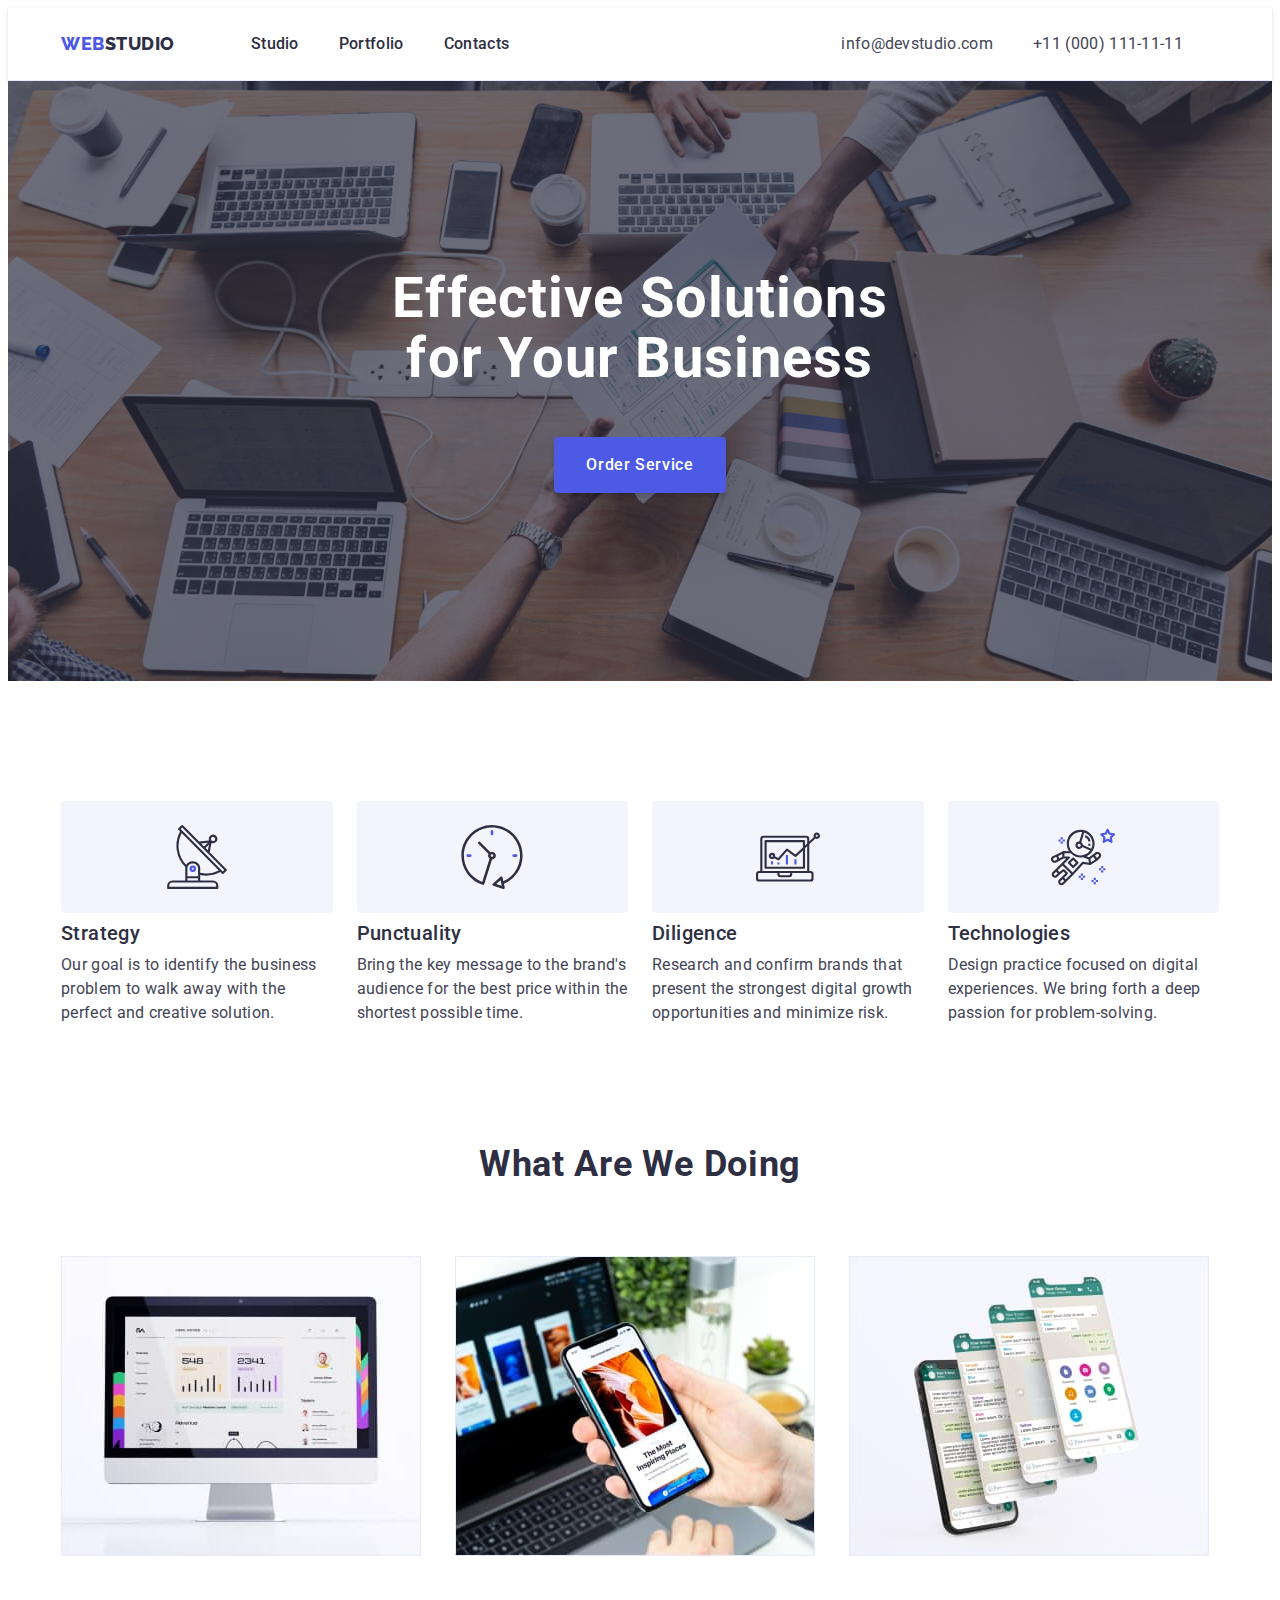
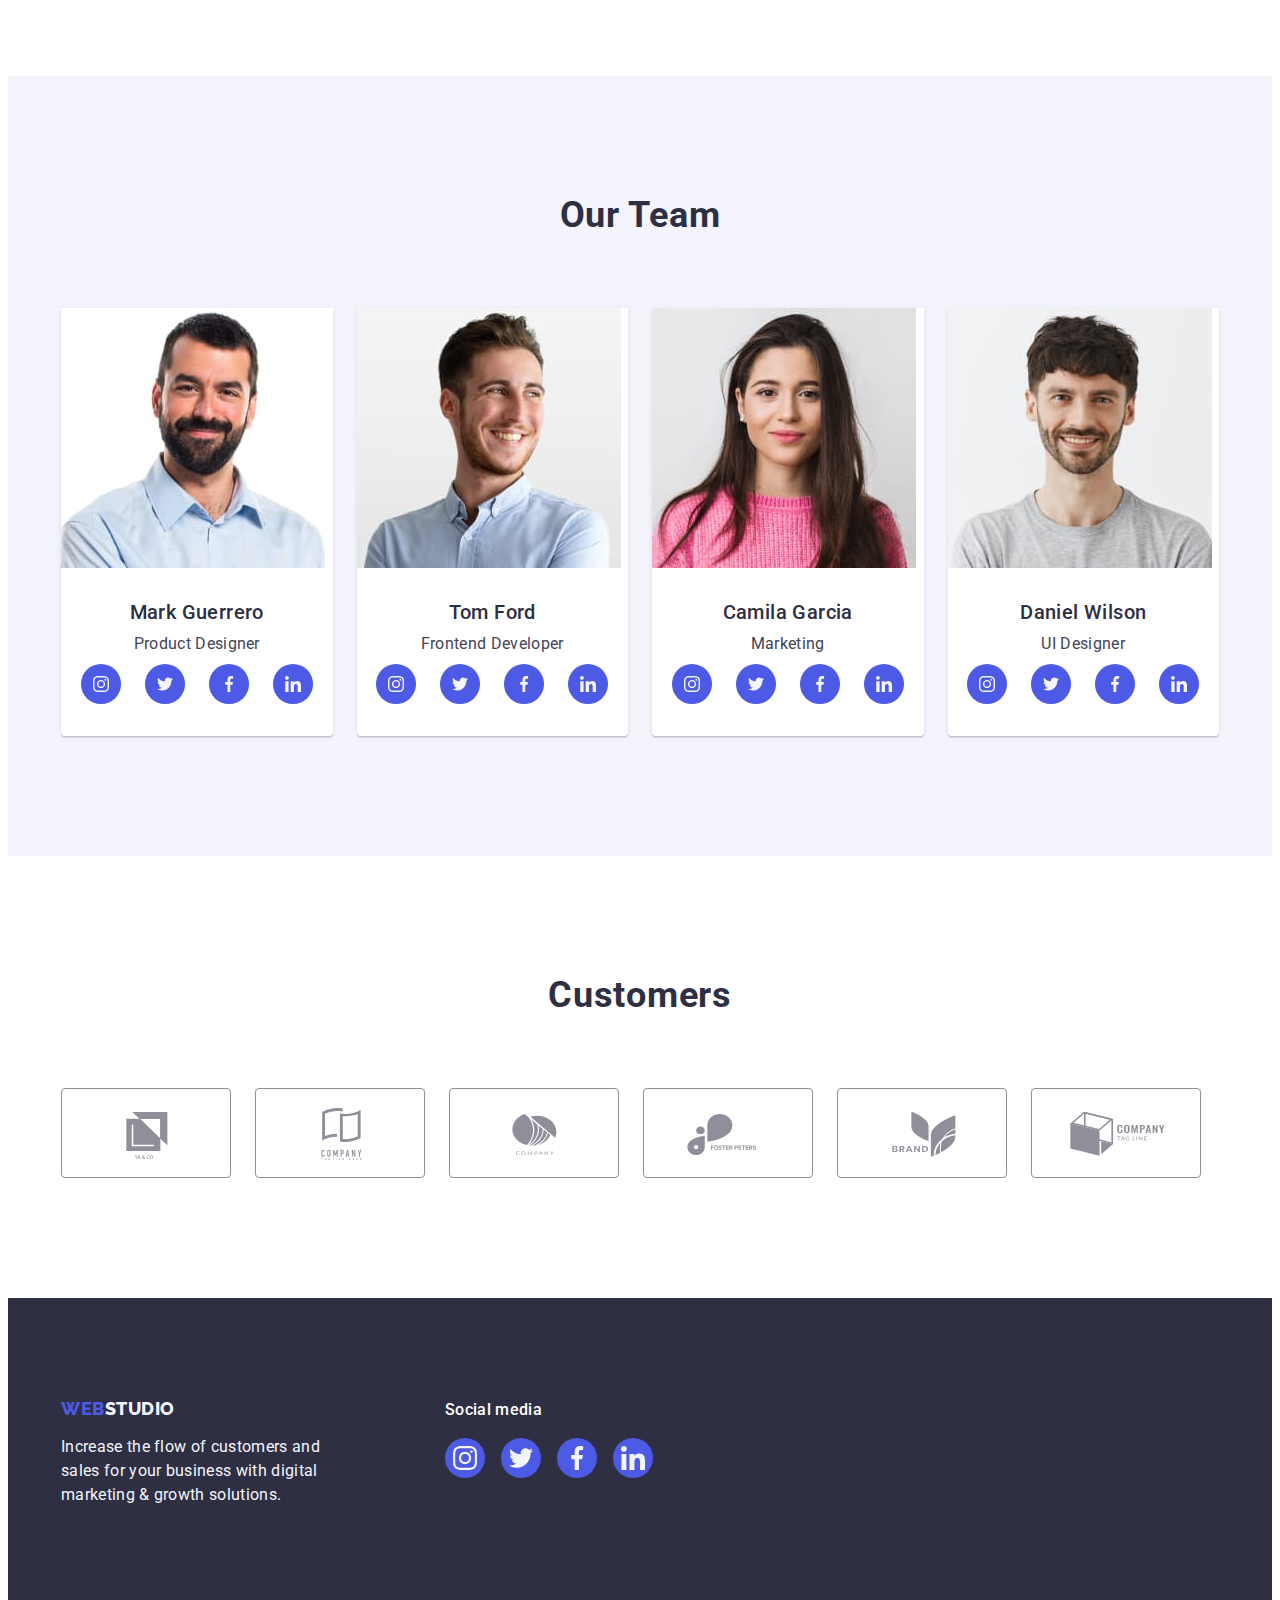
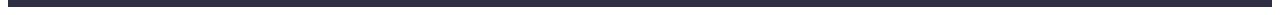
==== index.html @ 6bffb5c1 "Initial commit" ====
<!DOCTYPE html>
<html lang="en">

<head>
    <meta charset="UTF-8">
    <meta http-equiv="X-UA-Compatible" content="IE=edge">
    <meta name="viewport" content="width=device-width, initial-scale=1.0">
    <title>WebStudio</title>
    <link rel="preconnect" href="https://fonts.googleapis.com">
    <link rel="preconnect" href="https://fonts.gstatic.com" crossorigin>
    <link href="https://fonts.googleapis.com/css2?family=Raleway:wght@800&family=Roboto:wght@400;500;700&display=swap"
        rel="stylesheet">
    <link rel="stylesheet" href="https://cdnjs.cloudflare.com/ajax/libs/modern-normalize/1.1.0/modern-normalize.min.css"
        integrity="sha512-wpPYUAdjBVSE4KJnH1VR1HeZfpl1ub8YT/NKx4PuQ5NmX2tKuGu6U/JRp5y+Y8XG2tV+wKQpNHVUX03MfMFn9Q=="
        crossorigin="anonymous" referrerpolicy="no-referrer" />
    <link rel="stylesheet" href="./css/styles.css">
</head>

<body>
    <!-- Page header -->
    <header class="page-header">
        <div class="header-container container">
            <nav class="nav">
                <a class="logo link" href="./index.html">Web
                    <span class="logo-studio">Studio</span>
                </a>
                <ul class="nav-list list">
                    <li class="nav-item">
                        <a class="nav-link link" href="./index.html">Studio</a>
                    </li>
                    <li class="nav-item">
                        <a class="nav-link link" href="./portfolio.html">Portfolio</a>
                    </li>
                    <li class="nav-item">
                        <a class="nav-link link" href="">Contacts</a>
                    </li>
                </ul>
            </nav>
            <address class="contacts">
                <ul class="contacts-list list">
                    <li><a class="contacts-info link" href="mailto:info@devstudio.com">info@devstudio.com</a></li>
                    <li><a class="contacts-info link" href="tel:+110001111111">+11 (000) 111-11-11</a></li>
                </ul>
            </address>
        </div>
    </header>

    <!-- Main content -->
    <main>
        <!-- Hero.Section 1 -->
        <section class="hero">
            <div class="container">

                <h1 class="hero-heading">Effective Solutions <br>
                    for Your Business</h1>
                <button class="hero-button" type="button">Order Service</button>
            </div>
        </section>

        <!-- Section 2. Features -->
        <section class="features">
            <div class="container">
                <h2 class="features-hidden-heading">Our Features</h2>
                <ul class="features-list list">
                    <li class="features-item">
                        <div class="features-icon">
                            <svg class="features-icon-el" width="64" height="64">
                                <use href="./images/icons.svg#icon-antenna">

                                </use>
                            </svg>
                        </div>
                        <h3 class="title">Strategy</h3>
                        <p class="features-text">Our goal is to identify the business problem to walk away with the
                            perfect
                            and creative solution.
                        </p>
                    </li>
                    <li class="features-item">
                        <div class="features-icon">
                            <svg class="features-icon-el" width="64" height="64">
                                <use href="./images/icons.svg#icon-clock">

                                </use>
                            </svg>
                        </div>
                        <h3 class="title">Punctuality</h3>
                        <p class="features-text">Bring the key message to the brand's audience for the best price within
                            the
                            shortest possible
                            time.</p>
                    </li>
                    <li class="features-item">
                        <div class="features-icon">
                            <svg class="features-icon-el" width="64" height="64">
                                <use href="./images/icons.svg#icon-diagram">
                                </use>
                            </svg>
                        </div>
                        <h3 class="title">Diligence</h3>
                        <p class="features-text">Research and confirm brands that present the strongest digital growth
                            opportunities and minimize
                            risk.
                        </p>
                    </li>
                    <li class="features-item">
                        <div class="features-icon">
                            <svg class="features-icon-el" width="64" height="64">
                                <use href="./images/icons.svg#icon-astronaut">
                                </use>
                            </svg>
                        </div>
                        <h3 class="title">Technologies</h3>
                        <p class="features-text">Design practice focused on digital experiences. We bring forth a deep
                            passion for
                            problem-solving.</p>
                    </li>
                </ul>
            </div>
        </section>

        <!-- Section 3.What are we doing -->
        <section class="what-are-we-doing">
            <div class="container">
                <h2 class="heading">What are we doing</h2>
                <ul class="services-list list">
                    <li class="services-item">
                        <img class="services-img" src="./images/rectangle71(1).jpg"
                            alt="open site on the monitor screen" width="360" height="300">
                    </li>
                    <li class="services-item">
                        <img class="services-img" src="./images/rectangle71(2).jpg"
                            alt="the messenger is open on the iPhone screen" width="360" height="300">
                    </li>
                    <li class="services-item">
                        <img class="services-img" src="./images/rectangle71(3).jpg"
                            alt="an iPhone in a person's hand,a MacBook in the background " width="360" height="300">
                    </li>
                </ul>
            </div>
        </section>

        <!-- Section 4.Our team -->
        <section class="our-team">
            <div class="container">
                <h2 class="heading">Our Team</h2>
                <ul class="team-list list">
                    <li class="team-item">
                        <img class="team-img" src="./images/img1.jpg" alt="photo of Mark Guerrero" width="264"
                            height="260">
                        <div class="team-item-container">
                            <h3 class="team-item-title">Mark Guerrero</h3>
                            <p class="team-text">Product Designer</p>
                            <ul class="social-list list">
                                <li class="social-item">
                                    <a href="" class="social-list-link">
                                        <svg class="social-icon" width="16" height="16">
                                            <use href="./images/icons.svg#icon-instagram"></use>
                                        </svg>
                                    </a>
                                </li>
                                <li class="social-item">
                                    <a href="" class="social-list-link">
                                        <svg class="social-icon" width="16" height="16">
                                            <use href="./images/icons.svg#icon-twitter"></use>
                                        </svg>
                                    </a>
                                </li>
                                <li class="social-item">
                                    <a href="" class="social-list-link">
                                        <svg class="social-icon" width="16" height="16">
                                            <use href="./images/icons.svg#icon-facebook"></use>
                                        </svg>
                                    </a>
                                </li>
                                <li class="social-item">
                                    <a href="" class="social-list-link">
                                        <svg class="social-icon" width="16" height="16">
                                            <use href="./images/icons.svg#icon-linkedin"></use>
                                        </svg>
                                    </a>
                                </li>
                            </ul>
                        </div>
                    </li>
                    <li class="team-item">
                        <img class="team-img" src="./images/img2.jpg" alt="photo of Tom Ford" width="264" height="260">
                        <div class="team-item-container">
                            <h3 class="team-item-title">Tom Ford</h3>
                            <p class="team-text">Frontend Developer</p>
                            <ul class="social-list list">
                                <li class="social-item">
                                    <a href="" class="social-list-link">
                                        <svg class="social-icon" width="16" height="16">
                                            <use href="./images/icons.svg#icon-instagram"></use>
                                        </svg>
                                    </a>
                                </li>
                                <li class="social-item">
                                    <a href="" class="social-list-link">
                                        <svg class="social-icon" width="16" height="16">
                                            <use href="./images/icons.svg#icon-twitter"></use>
                                        </svg>
                                    </a>
                                </li>
                                <li class="social-item">
                                    <a href="" class="social-list-link">
                                        <svg class="social-icon" width="16" height="16">
                                            <use href="./images/icons.svg#icon-facebook"></use>
                                        </svg>
                                    </a>
                                </li>
                                <li class="social-item">
                                    <a href="" class="social-list-link">
                                        <svg class="social-icon" width="16" height="16">
                                            <use href="./images/icons.svg#icon-linkedin"></use>
                                        </svg>
                                    </a>
                                </li>

                            </ul>
                        </div>
                    </li>
                    <li class="team-item">
                        <img class="team-img" src="./images/img3.jpg" alt="photo of Camila Garcia" width="264"
                            height="260">
                        <div class="team-item-container">
                            <h3 class="team-item-title">Camila Garcia</h3>
                            <p class="team-text">Marketing</p>
                            <ul class="social-list list">
                                <li class="social-item">
                                    <a href="" class="social-list-link">
                                        <svg class="social-icon" width="16" height="16">
                                            <use href="./images/icons.svg#icon-instagram"></use>
                                        </svg>
                                    </a>
                                </li>
                                <li class="social-item">
                                    <a href="" class="social-list-link">
                                        <svg class="social-icon" width="16" height="16">
                                            <use href="./images/icons.svg#icon-twitter"></use>
                                        </svg>
                                    </a>
                                </li>
                                <li class="social-item">
                                    <a href="" class="social-list-link">
                                        <svg class="social-icon" width="16" height="16">
                                            <use href="./images/icons.svg#icon-facebook"></use>
                                        </svg>
                                    </a>
                                </li>
                                <li class="social-item">
                                    <a href="" class="social-list-link">
                                        <svg class="social-icon" width="16" height="16">
                                            <use href="./images/icons.svg#icon-linkedin"></use>
                                        </svg>
                                    </a>
                                </li>

                            </ul>
                        </div>
                    </li>
                    <li class="team-item">
                        <img class="team-img" src="./images/img4.jpg" alt="photo of Daniel Wilson" width="264"
                            height="260">
                        <div class="team-item-container">
                            <h3 class="team-item-title">Daniel Wilson</h3>
                            <p class="team-text">UI Designer</p>
                            <ul class="social-list list">
                                <li class="social-item">
                                    <a href="" class="social-list-link">
                                        <svg class="social-icon" width="16" height="16">
                                            <use href="./images/icons.svg#icon-instagram"></use>
                                        </svg>
                                    </a>
                                </li>
                                <li class="social-item">
                                    <a href="" class="social-list-link">
                                        <svg class="social-icon" width="16" height="16">
                                            <use href="./images/icons.svg#icon-twitter"></use>
                                        </svg>
                                    </a>
                                </li>
                                <li class="social-item">
                                    <a href="" class="social-list-link">
                                        <svg class="social-icon" width="16" height="16">
                                            <use href="./images/icons.svg#icon-facebook"></use>
                                        </svg>
                                    </a>
                                </li>
                                <li class="social-item">
                                    <a href="" class="social-list-link">
                                        <svg class="social-icon" width="16" height="16">
                                            <use href="./images/icons.svg#icon-linkedin"></use>
                                        </svg>
                                    </a>
                                </li>

                            </ul>
                        </div>
                    </li>
                </ul>
            </div>
        </section>
        <!-- Section 5. Customers -->
        <section class="customers">
            <div class="container">
                <h2 class="heading">Customers</h2>
                <ul class="customers-list list">
                    <li class="customers-item">
                        <a href="" class="customers-link">
                            <svg class="customers-icon" width="104" height="56">
                                <use href="./images/icons.svg#icon-customers1"></use>
                            </svg>
                        </a>
                    </li>
                    <li class="customers-item">
                        <a href="" class="customers-link">
                            <svg class="customers-icon" width="104" height="56">
                                <use href="./images/icons.svg#icon-customers2"></use>
                            </svg>
                        </a>
                    </li>
                    <li class="customers-item">
                        <a href="" class="customers-link">
                            <svg class="customers-icon" width="104" height="56">
                                <use href="./images/icons.svg#icon-customers3"></use>
                            </svg>
                        </a>
                    </li>
                    <li class="customers-item">
                        <a href="" class="customers-link">
                            <svg class="customers-icon" width="104" height="56">
                                <use href="./images/icons.svg#icon-customers4"></use>
                            </svg>
                        </a>
                    </li>
                    <li class="customers-item">
                        <a href="" class="customers-link">
                            <svg class="customers-icon" width="104" height="56">
                                <use href="./images/icons.svg#icon-customers5"></use>
                            </svg>
                        </a>
                    </li>
                    <li class="customers-item">
                        <a href="" class="customers-link">
                            <svg class="customers-icon" width="104" height="56">
                                <use href="./images/icons.svg#icon-customers6"></use>
                            </svg>
                        </a>
                    </li>
                </ul>
            </div>

        </section>
    </main>
    <!-- Footer -->
    <footer class="page-footer">
        <div class="container container-footer">
            <div class="logo-text-footer">
                <a class="logo-footer link" href="./index.html">Web<span class="logo-studio-footer">Studio</span>
                </a>
                <p class="footer-text">Increase the flow of customers and sales for your business with digital marketing
                    &
                    growth solutions.</p>
            </div>
            <div class="text-social-footer">
                <p class="social-media-footer">Social media</p>
                <ul class="social-list-footer list">
                    <li class="social-item">
                        <a href="" class="social-list-link-footer">
                            <svg class="social-icon" width="24" height="24">
                                <use href="./images/icons.svg#icon-instagram"></use>
                            </svg>
                        </a>
                    </li>
                    <li class="social-item">
                        <a href="" class="social-list-link-footer">
                            <svg class="social-icon" width="24" height="24">
                                <use href="./images/icons.svg#icon-twitter"></use>
                            </svg>
                        </a>
                    </li>
                    <li class="social-item">
                        <a href="" class="social-list-link-footer">
                            <svg class="social-icon" width="24" height="24">
                                <use href="./images/icons.svg#icon-facebook"></use>
                            </svg>
                        </a>
                    </li>
                    <li class="social-item">
                        <a href="" class="social-list-link-footer">
                            <svg class="social-icon" width="24" height="24">
                                <use href="./images/icons.svg#icon-linkedin"></use>
                            </svg>
                        </a>
                    </li>
                </ul>
            </div>

        </div>
    </footer>


</body>

</html>
---- css/styles.css ----
:root {
  --accent-color: #4d5ae5;
  --brand-color: #2e2f42;
  --border-color: #e7e9fc;
  --hover-color: #404bbf;
}

/**
  |============================
  | BASE STYLES
  |============================
*/

body {
  font-family: 'Roboto', sans-serif;
  background-color: #ffffff;
  color: #434455;
}

.list {
  list-style: none;
  padding: 0;
  margin: 0;
}
.link {
  text-decoration: none;
}
h1,
h2,
h3,
h4,
h5,
h6,
p,
ul {
  margin: 0;
}
img {
  display: block;
}

.container {
  width: 1158px;
  padding: 0 15px;
  margin: 0 auto;
}

/**
  |============================
  |      STUDIO
  |============================
*/

/**
  |============================
  | HEADER
  |============================
*/
.page-header {
  margin-bottom: 0;
  border-bottom: 1px solid #e7e9fc;
  box-shadow: 0px 2px 1px rgba(46, 47, 66, 0.08),
    0px 1px 1px rgba(46, 47, 66, 0.16), 0px 1px 6px rgba(46, 47, 66, 0.08);
}
.header-container {
  display: flex;
  align-items: center;
}
.nav {
  display: flex;
  margin-right: 332px;
  align-items: center;
}

.logo,
.nav-link,
.contacts-info {
  display: block;
  padding: 24px 0;
}

.logo {
  font-family: 'Raleway', sans-serif;
  font-weight: 800;
  font-size: 18px;
  line-height: 1.17;
  display: flex;
  align-items: center;
  letter-spacing: 0.03em;
  text-transform: uppercase;
  text-decoration: none;
  color: var(--accent-color);
  margin-right: 76px;
}

.logo-studio {
  color: var(--brand-color);
}
.nav-list {
  display: flex;
  gap: 40px;
}

.nav-link {
  font-weight: 500;
  font-size: 16px;
  line-height: 1.5;
  letter-spacing: 0.02em;
  text-decoration: none;
  color: var(--brand-color);
}
.nav-link:hover,
.nav-link:focus {
  color: var(--hover-color);
}

.contacts {
  font-style: normal;
}
.contacts-list {
  display: flex;
  gap: 40px;
}

.contacts-info {
  font-weight: 400;
  font-size: 16px;
  line-height: 1.5;
  letter-spacing: 0.02em;
  text-decoration: none;
  color: #434455;
}
.contacts-info:hover,
.contacts-info:focus {
  color: var(--hover-color);
}

/**
  |============================
  | MAIN
  |============================
*/

/**
  |============================
  | HERO.SECTION 1
  |============================
*/
.hero {
  background-color: var(--brand-color);
  padding: 188px 0;
  background-image: linear-gradient(
      rgba(46, 47, 66, 0.7),
      rgba(46, 47, 66, 0.7)
    ),
    url(../images/background/peopleoffice1.jpg);
  background-repeat: no-repeat;
  background-position: center;
  background-size: cover;
  margin-left: auto;
  margin-right: auto;
  max-width: 1440px;
}
.hero-heading {
  font-weight: 700;
  font-size: 56px;
  line-height: 1.07;
  letter-spacing: 0.02em;
  text-align: center;
  color: #ffffff;
  max-width: 496px;
  margin-bottom: 48px;
  margin-left: auto;
  margin-right: auto;
}
.hero-button {
  font-family: 'Roboto', sans-serif;
  font-weight: 500;
  font-size: 16px;
  line-height: 1.5;

  letter-spacing: 0.04em;
  color: #ffffff;
  background-color: var(--accent-color);
  cursor: pointer;
  padding: 16px 32px;
  min-width: 169px;
  height: 56px;
  box-shadow: 0px 4px 4px rgba(0, 0, 0, 0.15);
  border: none;
  border-radius: 4px;
  display: block;
  margin-left: auto;
  margin-right: auto;
}
.hero-button:hover,
.hero-button:focus {
  background-color: var(--hover-color);
}

/**
  |============================
  | SECTION 2.FEATURES
  |============================
*/
.features {
  padding: 120px 0;
}
.features-hidden-heading {
  position: absolute;
  width: 1px;
  height: 1px;
  margin: -1px;
  border: 0;
  padding: 0;
  white-space: nowrap;
  clip-path: inset(100%);
  clip: rect(0 0 0 0);
  overflow: hidden;
}
.title {
  font-weight: 500;
  font-size: 20px;
  line-height: 1.2;
  letter-spacing: 0.02em;
  color: var(--brand-color);
  margin-bottom: 8px;
}
.features-item {
  width: calc((100% - 72px) / 4);
}

.features-text {
  font-weight: 400;
  font-size: 16px;
  line-height: 1.5;
  letter-spacing: 0.02em;
}
.features-list {
  display: flex;
  gap: 24px;
}
.features-icon {
  display: flex;
  justify-content: center;
  align-items: center;
  height: 112px;
  background-color: #f4f4fd;
  border-radius: 4px;
  margin-bottom: 8px;
}

/**
  |============================
  | SECTION 3.WHAT ARE WE DOING
  |============================
*/
.what-are-we-doing {
  padding-bottom: 120px;
}
.heading {
  font-weight: 700;
  font-size: 36px;
  line-height: 1.1;
  letter-spacing: 0.02em;
  text-align: center;
  text-transform: capitalize;
  color: var(--brand-color);
  margin-bottom: 72px;
  margin-left: auto;
  margin-right: auto;
}
.services-list {
  display: flex;
  gap: 24px;
}
.services-item {
  width: calc((100% - 48px) / 3);
}
/**
  |============================
  | SECTION 4.OUR TEAM 
  |============================
*/
.our-team {
  background-color: #f4f4fd;
  padding: 120px 0;
}
.team-list {
  display: flex;
  gap: 24px;
}
.team-item {
  background: #ffffff;
  box-shadow: 0px 1px 6px rgba(46, 47, 66, 0.08),
    0px 1px 1px rgba(46, 47, 66, 0.16), 0px 2px 1px rgba(46, 47, 66, 0.08);
  border-radius: 0px 0px 4px 4px;
  width: calc((100% - 72px) / 4);
}
.team-item-title {
  font-weight: 500;
  font-size: 20px;
  line-height: 1.2;
  letter-spacing: 0.02em;
  color: var(--brand-color);
  text-align: center;
  margin-bottom: 8px;
}
.team-item-container {
  padding: 32px 0;
}

.team-text {
  font-weight: 400;
  font-size: 16px;
  line-height: 1.5;
  letter-spacing: 0.02em;
  text-align: center;
  margin-bottom: 8px;
}
.social-list {
  display: flex;
  gap: 24px;
  justify-content: center;
}

.social-list-link {
  display: flex;
  justify-content: center;
  align-items: center;
  width: 40px;
  height: 40px;
  border-radius: 50%;
  background-color: var(--accent-color);
  color: #f4f4fd;
}
.social-list-link:hover,
.social-list-link:focus {
  background-color: var(--hover-color);
}
.social-icon {
  fill: currentColor;
}

/**
  |============================
  | SECTION 5. CUSTOMERS
  |============================
*/
.customers {
  padding: 120px 0;
}
.customers-list {
  display: flex;
  gap: 24px;
}
.customers-link {
  display: flex;
  justify-content: center;
  align-items: center;
  width: 168px;
  height: 88px;
  border: 1px solid #8e8f99;
  border-radius: 4px;
  color: #8e8f99;
}
.customers-link:hover,
.customers-link:focus {
  border: 1px solid var(--hover-color);
  color: var(--hover-color);
}
.customers-icon {
  fill: currentColor;
}
.customers-icon:hover,
.customers-icon:focus {
  fill: currentColor;
}

/**
  |============================
  | FOOTER
  |============================
*/
.page-footer {
  background-color: var(--brand-color);
  padding: 100px 0;
}
.logo-studio-footer {
  font-family: 'Raleway', sans-serif;
  font-weight: 800;
  font-size: 18px;
  line-height: 1.17;
  display: inline-block;
  letter-spacing: 0.03em;
  text-transform: uppercase;
  color: #f4f4fd;
  margin-left: 0;
}
.logo-footer {
  font-family: 'Raleway', sans-serif;
  font-weight: 800;
  font-size: 18px;
  line-height: 1.17;
  display: inline-block;
  letter-spacing: 0.03em;
  text-transform: uppercase;
  text-decoration: none;
  color: var(--accent-color);
  margin-bottom: 16px;
}
.footer-text {
  font-weight: 400;
  font-size: 16px;
  line-height: 1.5;
  letter-spacing: 0.02em;
  color: #f4f4fd;
  max-width: 264px;
}

.social-media-footer {
  font-family: 'Roboto', sans-serif;
  font-weight: 500;
  font-size: 16px;
  line-height: 1.5;
  letter-spacing: 0.02em;
  color: #ffffff;
  margin-bottom: 16px;
}
.social-list-footer {
  display: flex;
  gap: 16px;
}
.social-list-link-footer {
  display: flex;
  justify-content: center;
  align-items: center;
  width: 40px;
  height: 40px;
  border-radius: 50%;
  background-color: var(--accent-color);
  color: #f4f4fd;
}
.social-list-link-footer:hover,
.social-list-link-footer:focus {
  background-color: #31d0aa;
}
.container-footer {
  display: flex;
  align-items: baseline;
}
.logo-text-footer {
  margin-right: 120px;
}

/**
  |============================
  |     PORTFOLIO
  |============================
*/

/**
  |============================
  | HEADER
  |============================
*/
.portfolio-header {
  box-shadow: 0px 2px 1px rgba(46, 47, 66, 0.08),
    0px 1px 1px rgba(46, 47, 66, 0.16), 0px 1px 6px rgba(46, 47, 66, 0.08);
}
/**
  |============================
  |  MAIN
  |============================
*/
.portfolio-hidden-title {
  position: absolute;
  width: 1px;
  height: 1px;
  margin: -1px;
  border: 0;
  padding: 0;

  white-space: nowrap;
  clip-path: inset(100%);
  clip: rect(0 0 0 0);
  overflow: hidden;
}

/**
  |============================
  | FILTER BUTTONS
  |============================
*/
.portfolio-section {
  padding-top: 96px;
  padding-bottom: 120px;
}
.filters-list {
  display: flex;
  justify-content: center;
  gap: 24px;
  margin-bottom: 72px;
}

.filter-button {
  font-family: 'Roboto', sans-serif;
  font-weight: 500;
  font-size: 16px;
  line-height: 1.5;
  display: flex;
  align-items: center;
  text-align: center;
  letter-spacing: 0.04em;
  color: var(--accent-color);
  background-color: #f4f4fd;
  cursor: pointer;
  border: 1px solid var(--border-color);
  border-radius: 4px;
  padding: 12px 24px;
  min-width: 69px;
  min-height: 48px;
}

.filter-button:hover,
.filter-button:focus {
  color: #ffffff;
  background-color: var(--hover-color);
  border: 1px solid transparent;
  box-shadow: 0px 3px 1px rgba(0, 0, 0, 0.1), 0px 2px 1px rgba(0, 0, 0, 0.08),
    0px 2px 2px rgba(0, 0, 0, 0.12);
  border-radius: 4px;
}

/**
  |============================
  | CARDS
  |============================
*/
.portfolio-list {
  display: flex;
  flex-wrap: wrap;
  row-gap: 48px;
  column-gap: 24px;
}
.portfolio-card {
  display: block;
}
.portfolio-card:hover,
.portfolio-card:focus {
  box-shadow: 0px 1px 6px rgba(46, 47, 66, 0.08),
    0px 1px 1px rgba(46, 47, 66, 0.16), 0px 2px 1px rgba(46, 47, 66, 0.08);
}

.portfolio-item {
  width: calc((100% - 48px) / 3);
}

.portfolio-card-container {
  padding: 32px 16px;
  border: 1px solid var(--border-color);
  border-top: none;
}
.portfolio-title {
  font-weight: 500;
  font-size: 20px;
  line-height: 1.2;
  letter-spacing: 0.02em;
  color: var(--brand-color);
  margin-bottom: 8px;
}

.portfolio-text {
  font-weight: 400;
  font-size: 16px;
  line-height: 1.5;
  letter-spacing: 0.02em;
  color: #434455;
}
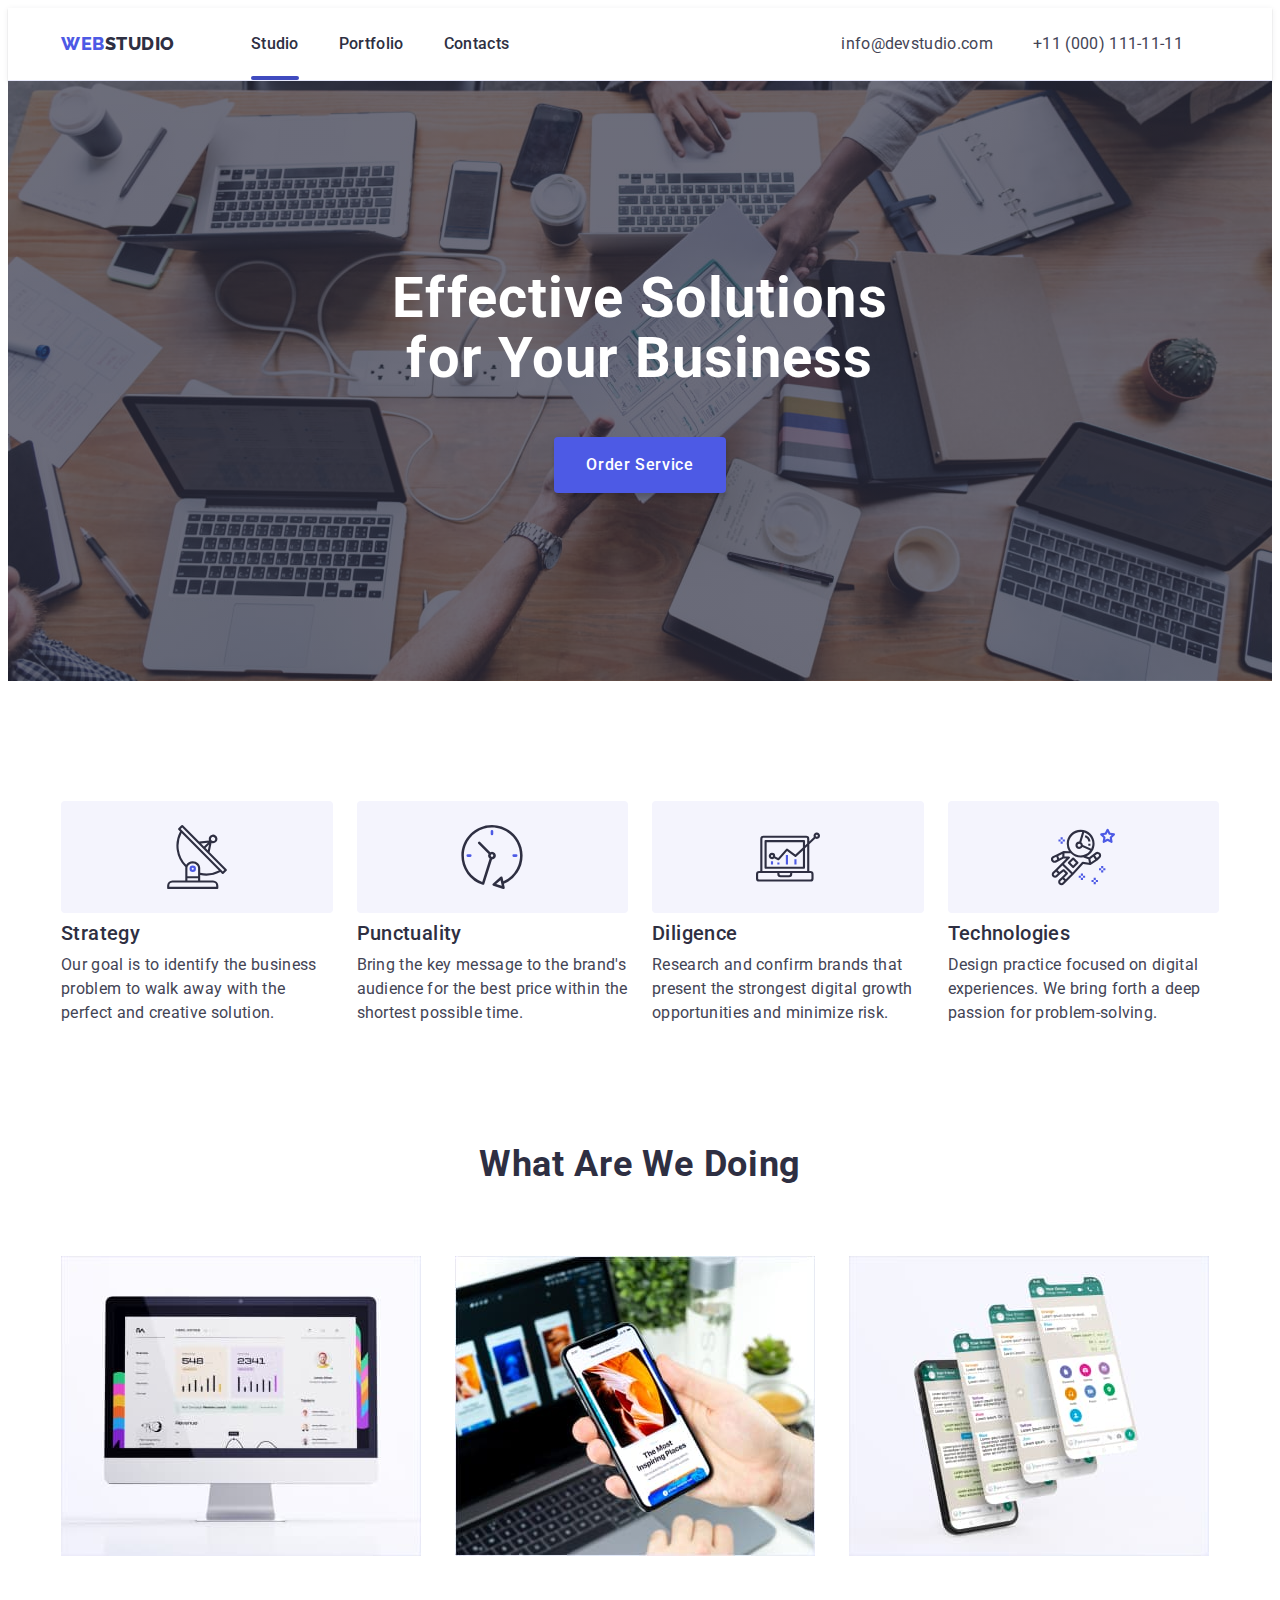
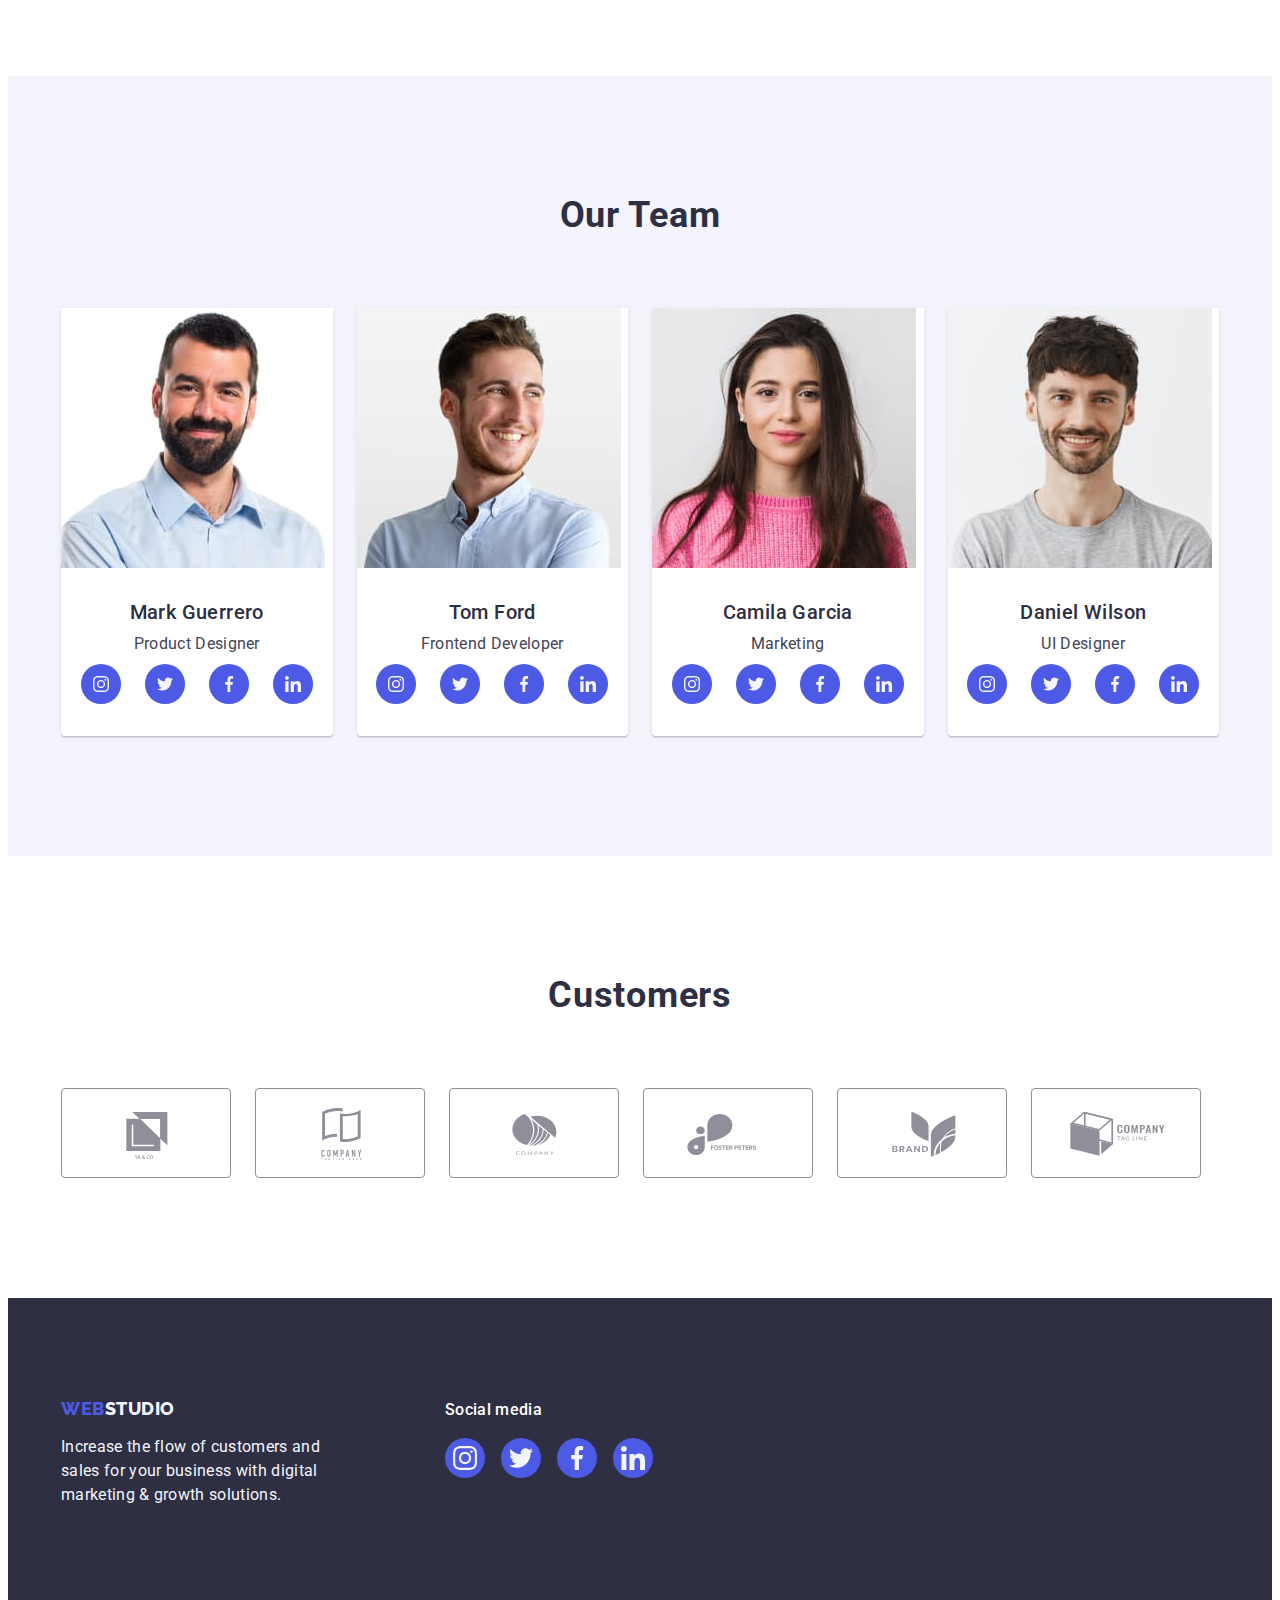
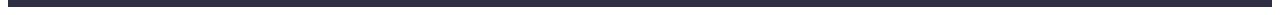
==== commit 5c455c1a: "Added positioned elements and transitions" ====
--- a/index.html
+++ b/index.html
@@ -26,7 +26,7 @@
                 </a>
                 <ul class="nav-list list">
                     <li class="nav-item">
-                        <a class="nav-link link" href="./index.html">Studio</a>
+                        <a class="nav-link link active" href="./index.html">Studio</a>
                     </li>
                     <li class="nav-item">
                         <a class="nav-link link" href="./portfolio.html">Portfolio</a>
--- a/css/styles.css
+++ b/css/styles.css
@@ -108,6 +108,7 @@
   letter-spacing: 0.02em;
   text-decoration: none;
   color: var(--brand-color);
+  transition: color 250ms cubic-bezier(0.4, 0, 0.2, 1);
 }
 .nav-link:hover,
 .nav-link:focus {
@@ -129,10 +130,26 @@
   letter-spacing: 0.02em;
   text-decoration: none;
   color: #434455;
+  transition: color 250ms cubic-bezier(0.4, 0, 0.2, 1);
 }
 .contacts-info:hover,
 .contacts-info:focus {
   color: var(--hover-color);
+}
+
+.active {
+  position: relative;
+}
+.active::after {
+  position: absolute;
+  bottom: 0;
+  left: 0;
+  display: inline-block;
+  content: '';
+  width: 100%;
+  height: 4px;
+  background-color: var(--hover-color);
+  border-radius: 2px;
 }
 
 /**
@@ -192,6 +209,7 @@
   display: block;
   margin-left: auto;
   margin-right: auto;
+  transition: background-color 250ms cubic-bezier(0.4, 0, 0.2, 1);
 }
 .hero-button:hover,
 .hero-button:focus {
@@ -333,6 +351,7 @@
   border-radius: 50%;
   background-color: var(--accent-color);
   color: #f4f4fd;
+  transition: background-color 250ms cubic-bezier(0.4, 0, 0.2, 1);
 }
 .social-list-link:hover,
 .social-list-link:focus {
@@ -363,6 +382,8 @@
   border: 1px solid #8e8f99;
   border-radius: 4px;
   color: #8e8f99;
+  transition: color 250ms cubic-bezier(0.4, 0, 0.2, 1),
+    border 250ms cubic-bezier(0.4, 0, 0.2, 1);
 }
 .customers-link:hover,
 .customers-link:focus {
@@ -440,6 +461,7 @@
   border-radius: 50%;
   background-color: var(--accent-color);
   color: #f4f4fd;
+  transition: background-color 250ms cubic-bezier(0.4, 0, 0.2, 1);
 }
 .social-list-link-footer:hover,
 .social-list-link-footer:focus {
@@ -520,6 +542,10 @@
   padding: 12px 24px;
   min-width: 69px;
   min-height: 48px;
+  transition: background-color 250ms cubic-bezier(0.4, 0, 0.2, 1),
+    color 250ms cubic-bezier(0.4, 0, 0.2, 1),
+    box-shadow 250ms cubic-bezier(0.4, 0, 0.2, 1),
+    border 250ms cubic-bezier(0.4, 0, 0.2, 1);
 }
 
 .filter-button:hover,
@@ -546,14 +572,22 @@
 .portfolio-card {
   display: block;
 }
+.portfolio-card-img-wrapper {
+  position: relative;
+  overflow: hidden;
+}
+.portfolio-item {
+  width: calc((100% - 48px) / 3);
+}
+
 .portfolio-card:hover,
 .portfolio-card:focus {
   box-shadow: 0px 1px 6px rgba(46, 47, 66, 0.08),
     0px 1px 1px rgba(46, 47, 66, 0.16), 0px 2px 1px rgba(46, 47, 66, 0.08);
 }
-
-.portfolio-item {
-  width: calc((100% - 48px) / 3);
+.portfolio-card:hover .portfolio-card-overlay,
+.portfolio-card:focus .portfolio-card-overlay {
+  transform: translate(0, 0);
 }
 
 .portfolio-card-container {
@@ -577,3 +611,22 @@
   letter-spacing: 0.02em;
   color: #434455;
 }
+.portfolio-card-overlay {
+  position: absolute;
+  top: 0;
+  left: 0;
+  width: 100%;
+  height: 100%;
+  overflow: auto;
+  transform: translate(0, 100%);
+  transition: transform 250ms cubic-bezier(0.4, 0, 0.2, 1);
+
+  font-style: normal;
+  font-weight: 400;
+  font-size: 16px;
+  line-height: 1.5;
+  letter-spacing: 0.02em;
+  color: #f4f4fd;
+  background-color: var(--accent-color);
+  padding: 40px 32px 164px;
+}
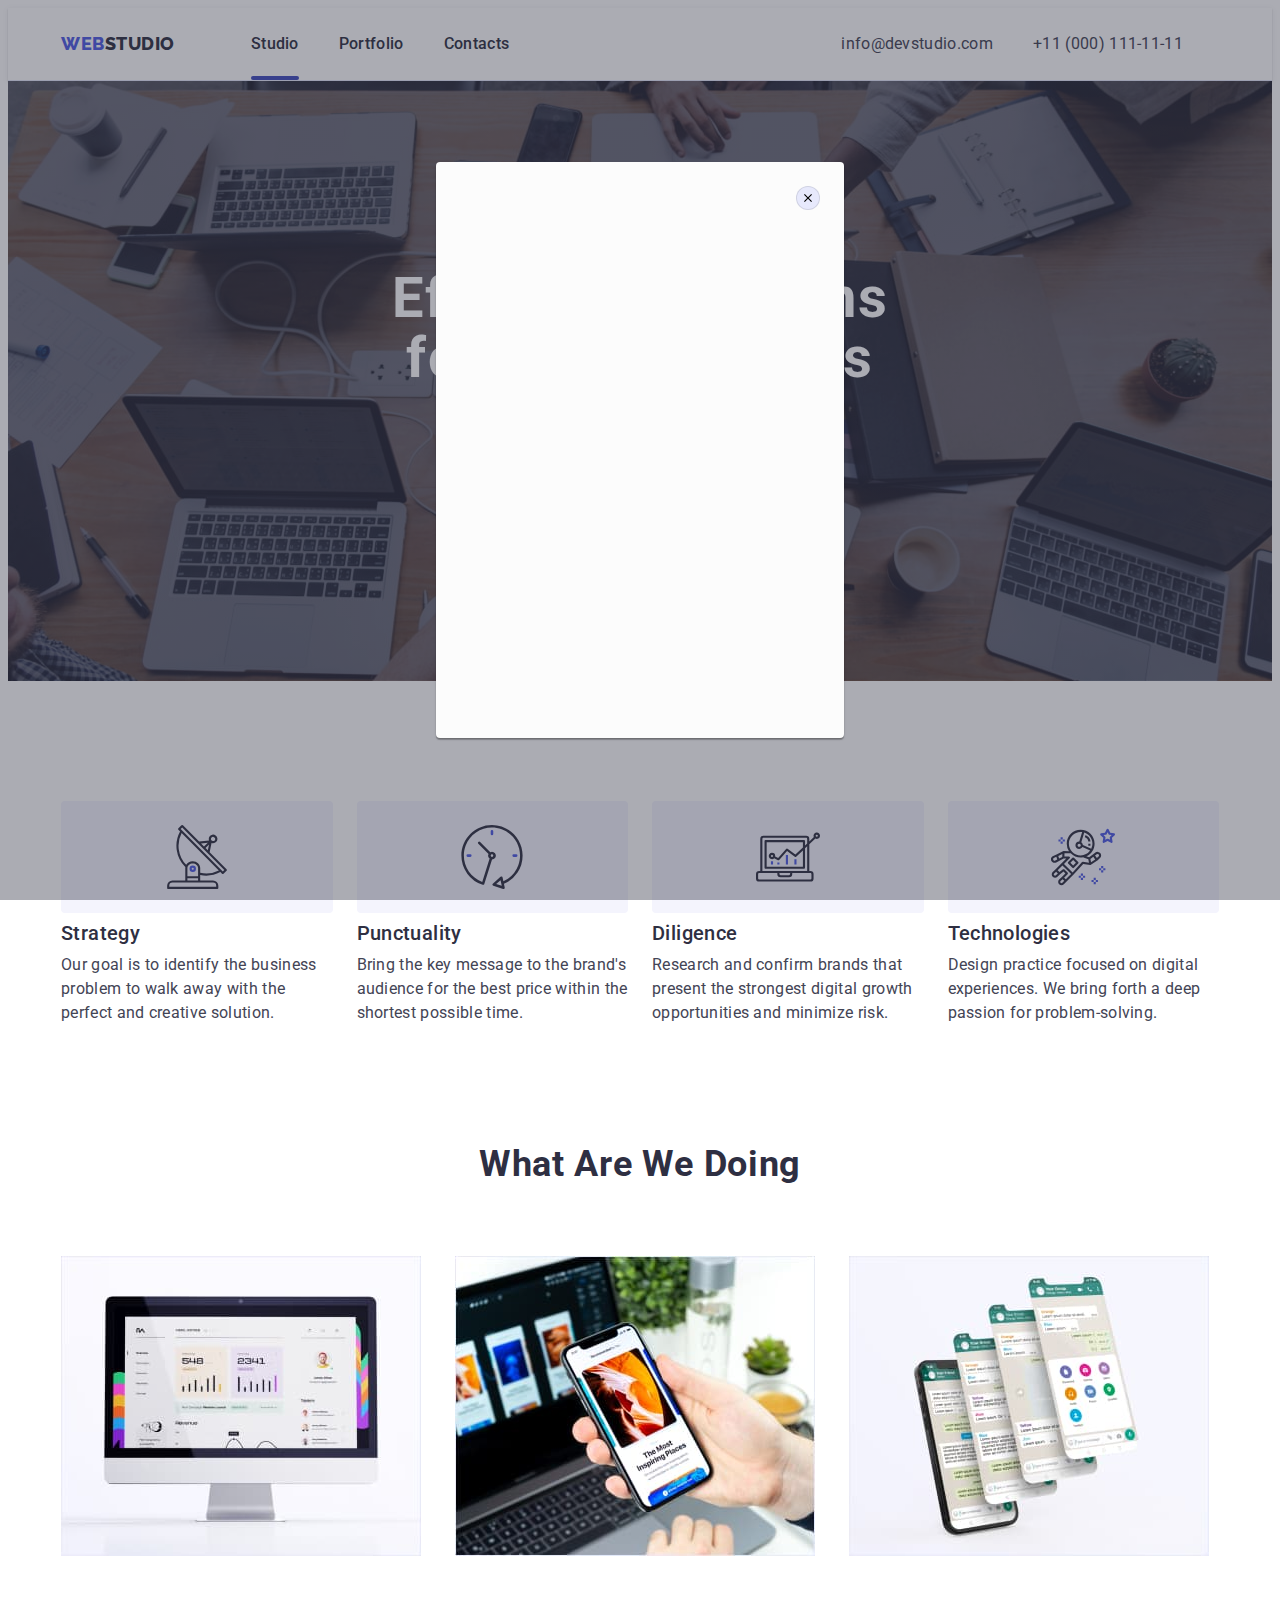
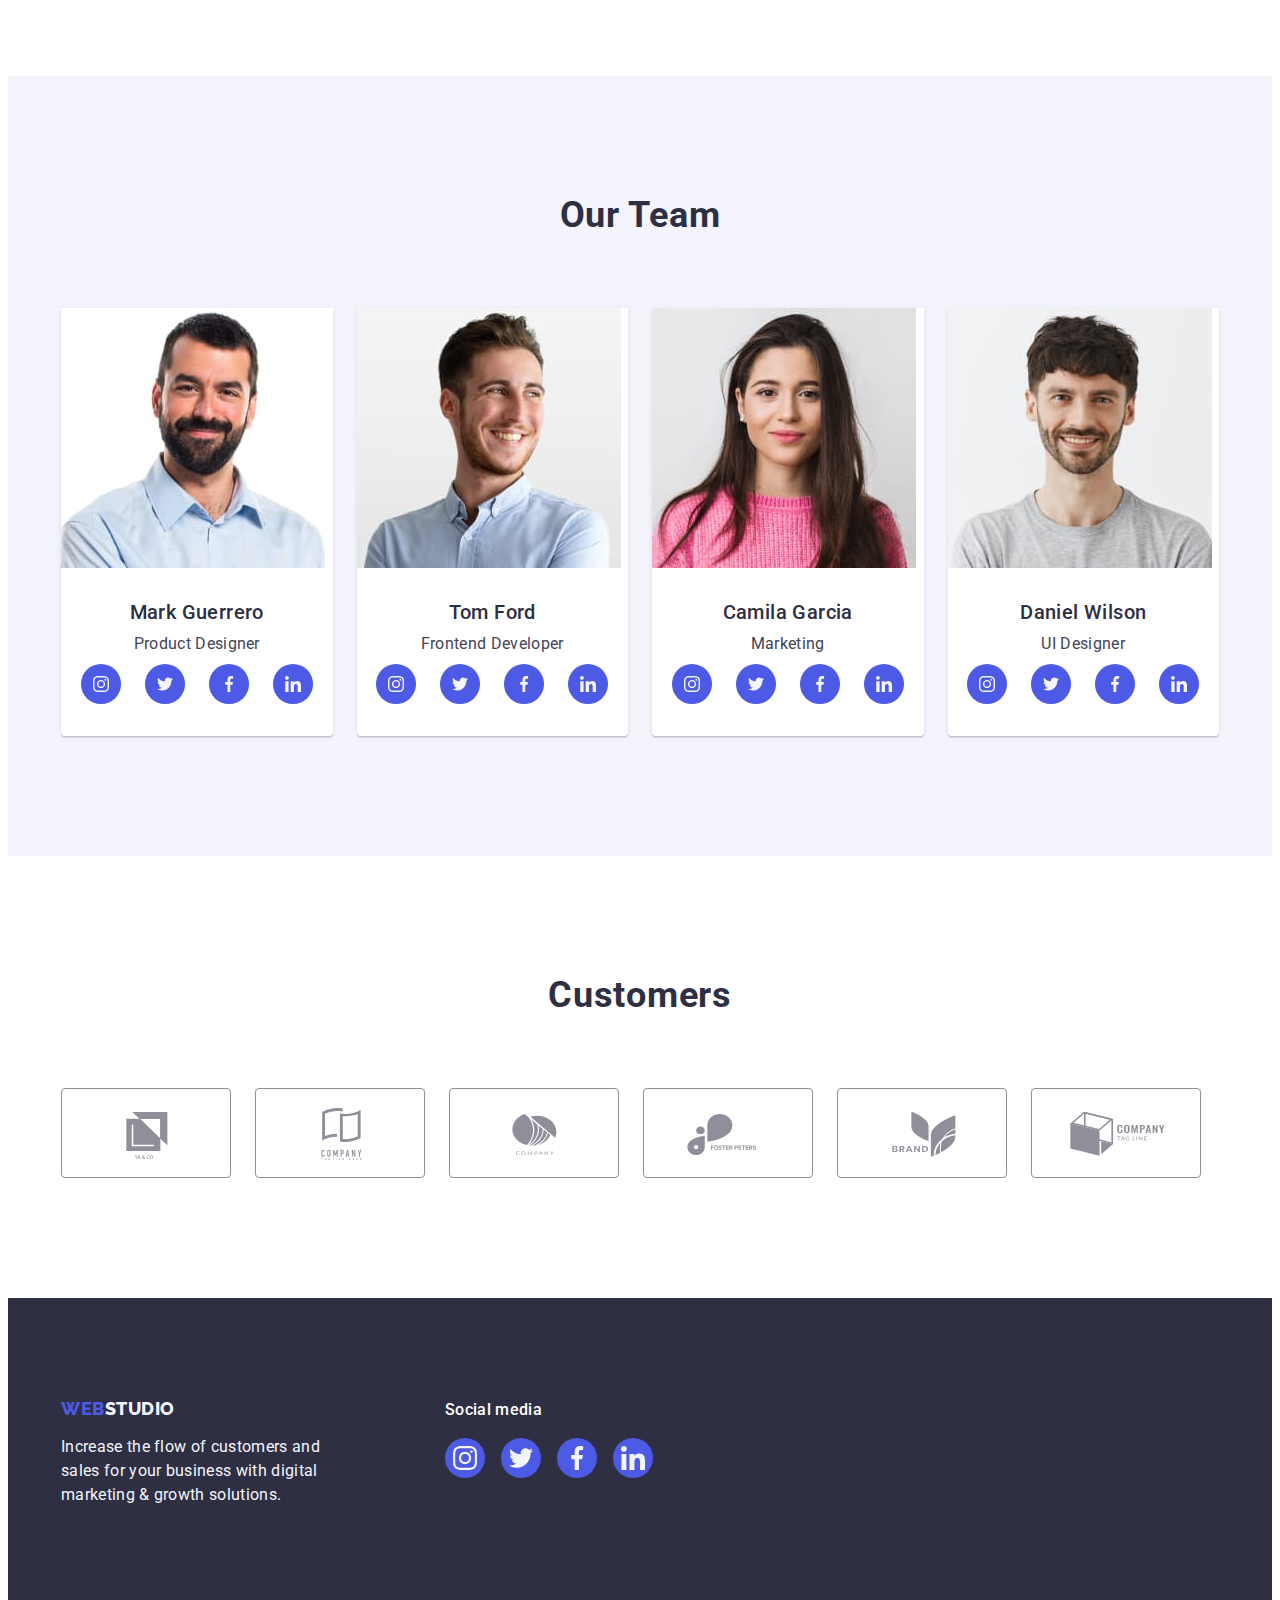
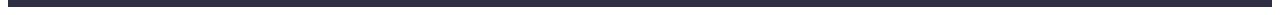
==== commit d155c31e: "Added modal window" ====
--- a/index.html
+++ b/index.html
@@ -53,7 +53,7 @@
 
                 <h1 class="hero-heading">Effective Solutions <br>
                     for Your Business</h1>
-                <button class="hero-button" type="button">Order Service</button>
+                <button class="hero-button" data-modal-open type="button">Order Service</button>
             </div>
         </section>
 
@@ -400,8 +400,16 @@
 
         </div>
     </footer>
-
-
+    <div class="backdrop " data-modal>
+        <div class="modal">
+            <button class="modal-close-button" data-modal-close type="button">
+                <svg class="modal-close-icon" width="8px" height="8px">
+                    <use href="./images/icons.svg#close-modal-icon"></use>
+                </svg>
+            </button>
+        </div>
+    </div>
+    <script src="./js/modal.js"></script>
 </body>
 
 </html>--- a/css/styles.css
+++ b/css/styles.css
@@ -630,3 +630,63 @@
   background-color: var(--accent-color);
   padding: 40px 32px 164px;
 }
+
+/**
+  |============================
+  | MODAL WINDOW
+  |============================
+*/
+
+.backdrop {
+  position: fixed;
+  top: 0;
+  left: 0;
+  width: 100%;
+  height: 100%;
+  background: rgba(46, 47, 66, 0.4);
+  z-index: 100;
+  transition: opacity 250 ms cubic-bezier(0.4, 0, 0.2, 1),
+    visibility 250ms cubic-bezier(0.4, 0, 0.2, 1);
+}
+.modal {
+  position: absolute;
+  top: 50%;
+  left: 50%;
+  transform: translate(-50%, -50%);
+  width: 408px;
+  height: 576px;
+  background: #fcfcfc;
+  box-shadow: 0px 1px 1px rgba(0, 0, 0, 0.14), 0px 1px 3px rgba(0, 0, 0, 0.12),
+    0px 2px 1px rgba(0, 0, 0, 0.2);
+  border-radius: 4px;
+}
+.modal-close-button {
+  position: absolute;
+  top: 24px;
+  right: 24px;
+  display: flex;
+  justify-content: center;
+  align-items: center;
+  width: 24px;
+  height: 24px;
+  background-color: #e7e9fc;
+  border: 1px solid rgba(0, 0, 0, 0.1);
+  border-radius: 50%;
+  padding: 0;
+  cursor: pointer;
+  transition: background-color 250ms cubic-bezier(0.4, 0, 0.2, 1),
+    color 250ms cubic-bezier(0.4, 0, 0.2, 1);
+}
+.modal-close-button:hover,
+.modal-close-button:focus {
+  background-color: var(--hover-color);
+  color: #ffffff;
+}
+.modal-close-icon {
+  fill: currentColor;
+}
+.backdrop.is-hidden {
+  opacity: 0;
+  visibility: hidden;
+  pointer-events: none;
+}
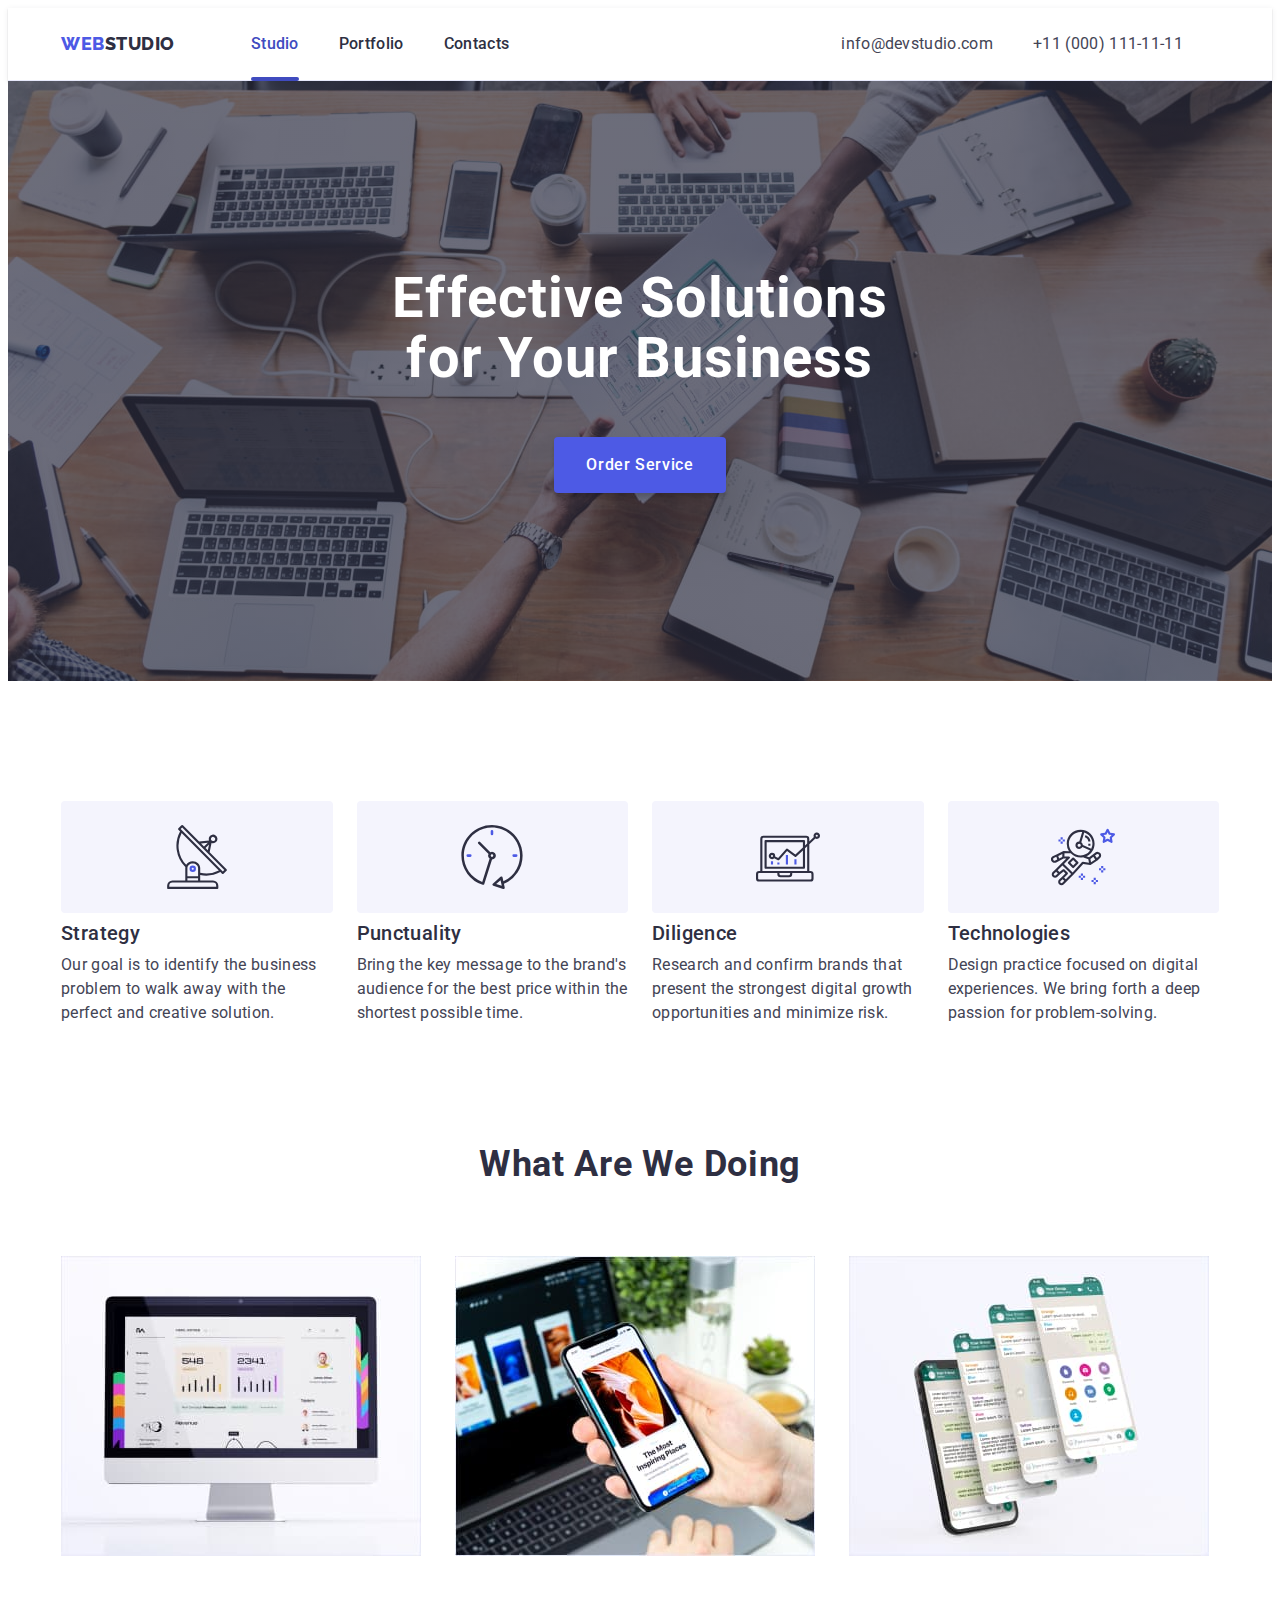
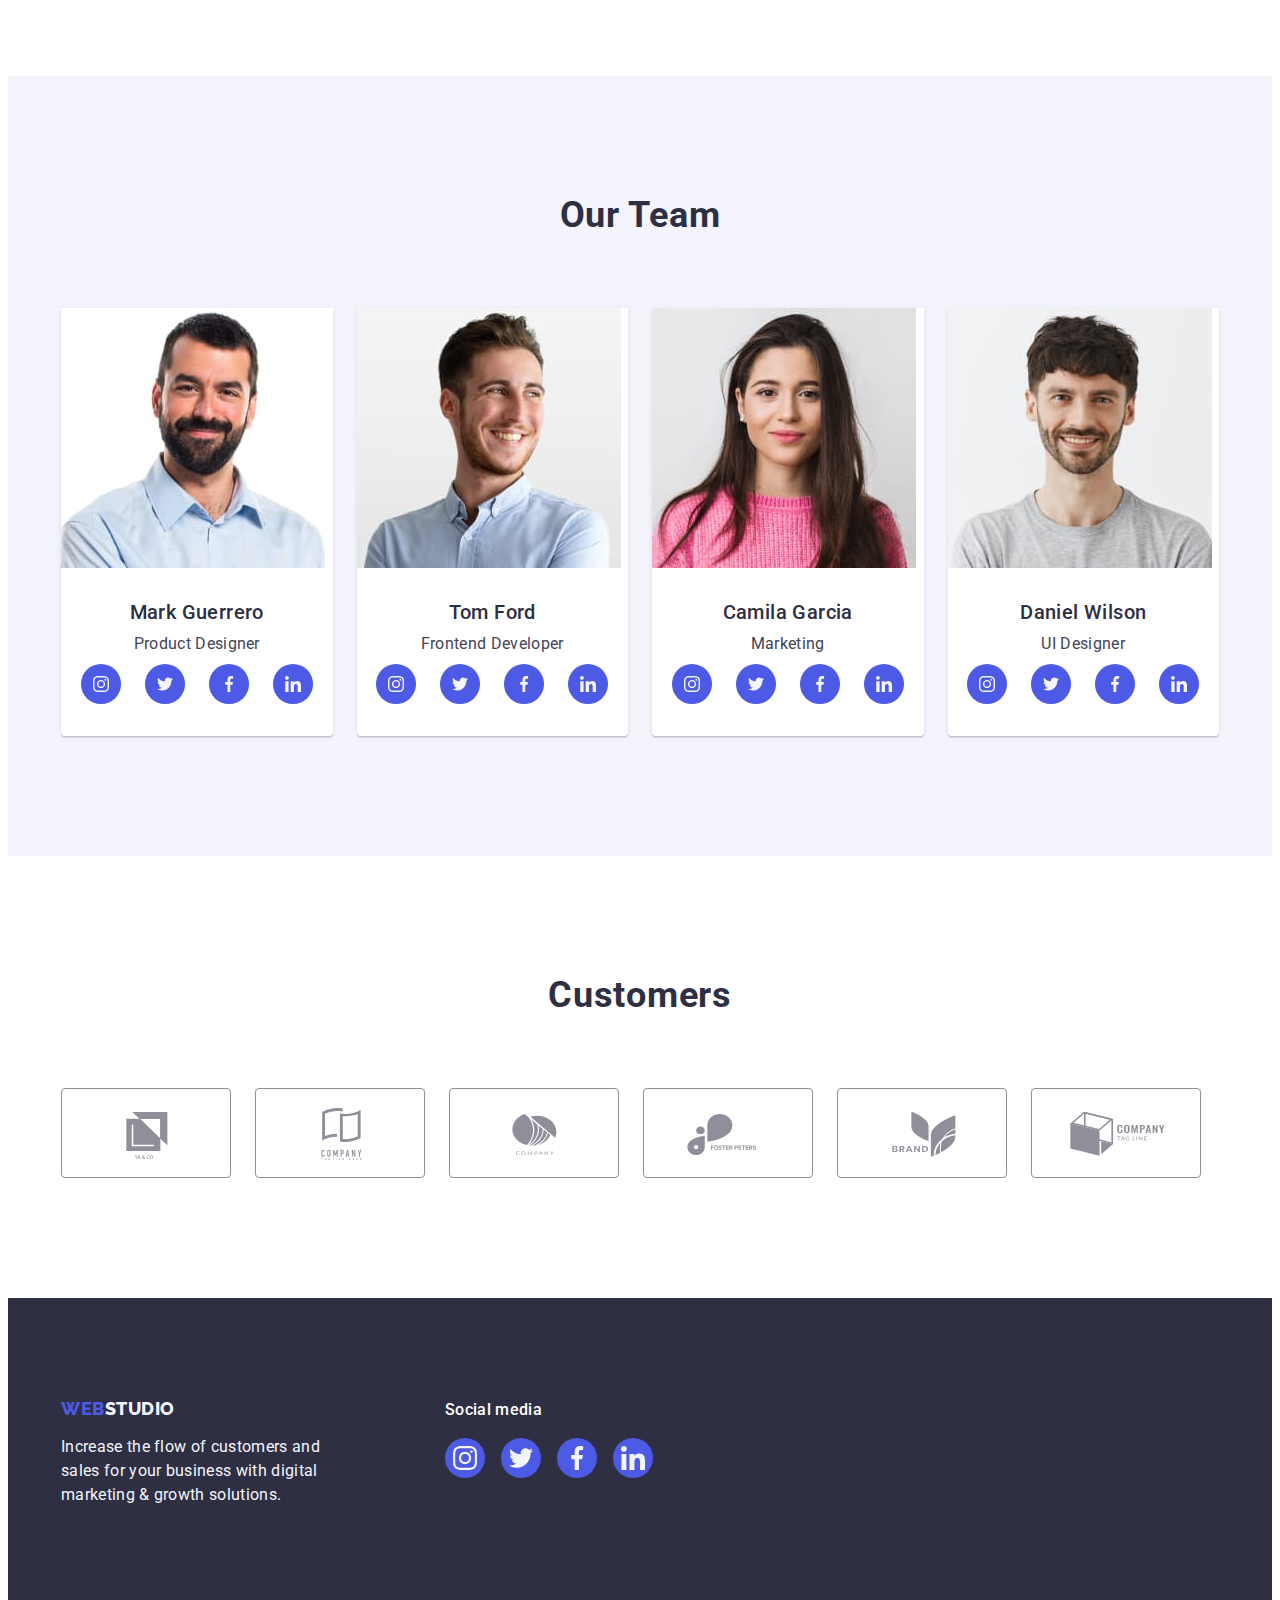
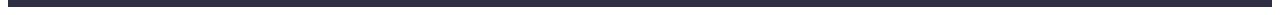
==== commit e836395e: "Fixed errors" ====
--- a/index.html
+++ b/index.html
@@ -400,10 +400,10 @@
 
         </div>
     </footer>
-    <div class="backdrop " data-modal>
+    <div class="backdrop is-hidden" data-modal>
         <div class="modal">
             <button class="modal-close-button" data-modal-close type="button">
-                <svg class="modal-close-icon" width="8px" height="8px">
+                <svg class="modal-close-icon" width="8" height="8">
                     <use href="./images/icons.svg#close-modal-icon"></use>
                 </svg>
             </button>
--- a/css/styles.css
+++ b/css/styles.css
@@ -139,10 +139,11 @@
 
 .active {
   position: relative;
+  color: var(--hover-color);
 }
 .active::after {
   position: absolute;
-  bottom: 0;
+  bottom: -1px;
   left: 0;
   display: inline-block;
   content: '';
@@ -382,8 +383,8 @@
   border: 1px solid #8e8f99;
   border-radius: 4px;
   color: #8e8f99;
-  transition: color 250ms cubic-bezier(0.4, 0, 0.2, 1),
-    border 250ms cubic-bezier(0.4, 0, 0.2, 1);
+  transition: border-color 250ms cubic-bezier(0.4, 0, 0.2, 1),
+    color 250ms cubic-bezier(0.4, 0, 0.2, 1);
 }
 .customers-link:hover,
 .customers-link:focus {
@@ -545,7 +546,7 @@
   transition: background-color 250ms cubic-bezier(0.4, 0, 0.2, 1),
     color 250ms cubic-bezier(0.4, 0, 0.2, 1),
     box-shadow 250ms cubic-bezier(0.4, 0, 0.2, 1),
-    border 250ms cubic-bezier(0.4, 0, 0.2, 1);
+    border-color 250ms cubic-bezier(0.4, 0, 0.2, 1);
 }
 
 .filter-button:hover,
@@ -571,6 +572,7 @@
 }
 .portfolio-card {
   display: block;
+  transition: box-shadow 250ms cubic-bezier(0.4, 0, 0.2, 1);
 }
 .portfolio-card-img-wrapper {
   position: relative;
@@ -628,7 +630,7 @@
   letter-spacing: 0.02em;
   color: #f4f4fd;
   background-color: var(--accent-color);
-  padding: 40px 32px 164px;
+  padding: 40px 32px;
 }
 
 /**
@@ -643,9 +645,9 @@
   left: 0;
   width: 100%;
   height: 100%;
-  background: rgba(46, 47, 66, 0.4);
+  background-color: rgba(46, 47, 66, 0.4);
   z-index: 100;
-  transition: opacity 250 ms cubic-bezier(0.4, 0, 0.2, 1),
+  transition: opacity 250ms cubic-bezier(0.4, 0, 0.2, 1),
     visibility 250ms cubic-bezier(0.4, 0, 0.2, 1);
 }
 .modal {
@@ -654,11 +656,12 @@
   left: 50%;
   transform: translate(-50%, -50%);
   width: 408px;
-  height: 576px;
+  min-height: 576px;
   background: #fcfcfc;
   box-shadow: 0px 1px 1px rgba(0, 0, 0, 0.14), 0px 1px 3px rgba(0, 0, 0, 0.12),
     0px 2px 1px rgba(0, 0, 0, 0.2);
   border-radius: 4px;
+  transition: transform 250ms cubic-bezier(0.4, 0, 0.2, 1);
 }
 .modal-close-button {
   position: absolute;
@@ -675,17 +678,19 @@
   padding: 0;
   cursor: pointer;
   transition: background-color 250ms cubic-bezier(0.4, 0, 0.2, 1),
-    color 250ms cubic-bezier(0.4, 0, 0.2, 1);
+    border 250ms cubic-bezier(0.4, 0, 0.2, 1);
 }
 .modal-close-button:hover,
 .modal-close-button:focus {
   background-color: var(--hover-color);
   color: #ffffff;
+  border: none;
 }
 .modal-close-icon {
   fill: currentColor;
-}
-.backdrop.is-hidden {
+  transition: fill 250ms cubic-bezier(0.4, 0, 0.2, 1);
+}
+.is-hidden {
   opacity: 0;
   visibility: hidden;
   pointer-events: none;
